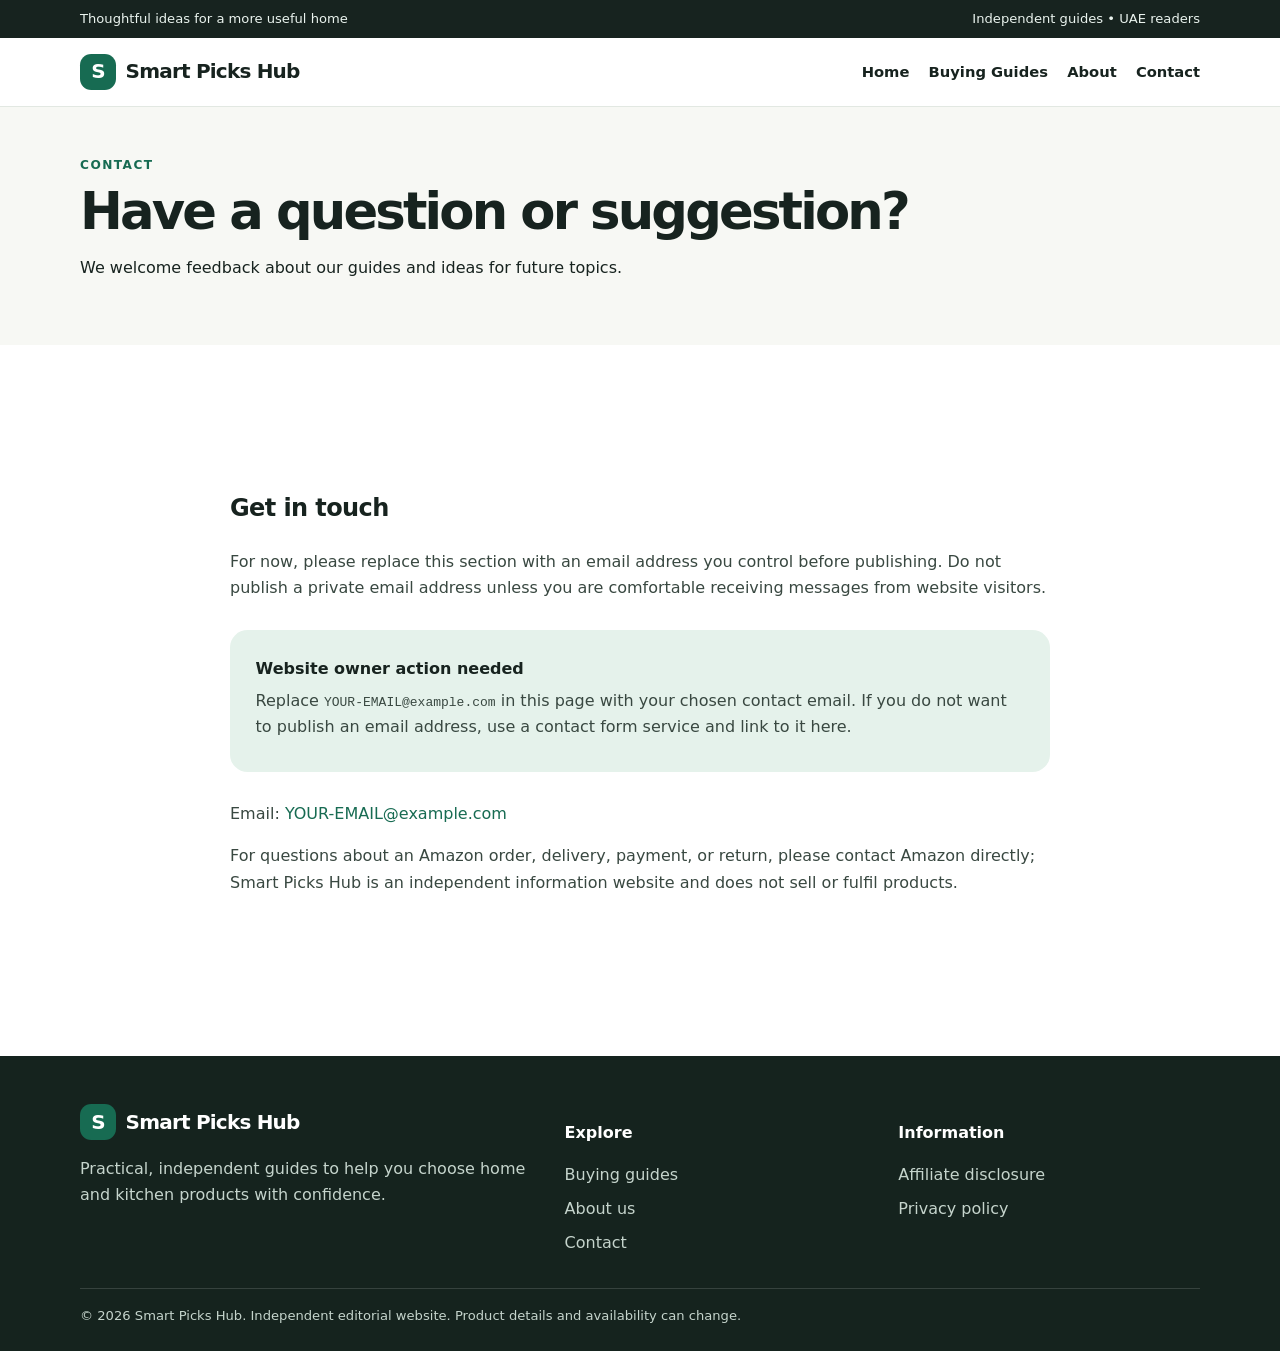
==== contact.html @ 681df3b8 "Add files via upload" ====
<!doctype html>
<html lang="en"><head><meta charset="utf-8"><meta name="viewport" content="width=device-width, initial-scale=1">
<title>Contact | Smart Picks Hub</title><meta name="description" content="Contact Smart Picks Hub with feedback or suggestions."><link rel="stylesheet" href="styles.css">
</head><body><div class="topbar"><div class="wrap"><span>Thoughtful ideas for a more useful home</span><span>Independent guides • UAE readers</span></div></div>
<header><div class="wrap nav"><a class="logo" href="index.html"><span class="logo-mark">S</span> Smart Picks Hub</a><nav class="navlinks"><a href="index.html">Home</a><a href="guides.html">Buying Guides</a><a href="about.html">About</a><a href="contact.html">Contact</a></nav></div></header><main><section class="page-hero"><div class="wrap"><div class="eyebrow">Contact</div><h1>Have a question or suggestion?</h1><p>We welcome feedback about our guides and ideas for future topics.</p></div></section>
<section><div class="wrap content"><h2>Get in touch</h2><p>For now, please replace this section with an email address you control before publishing. Do not publish a private email address unless you are comfortable receiving messages from website visitors.</p><div class="callout"><strong>Website owner action needed</strong><p>Replace <code>YOUR-EMAIL@example.com</code> in this page with your chosen contact email. If you do not want to publish an email address, use a contact form service and link to it here.</p></div><p>Email: <a href="mailto:YOUR-EMAIL@example.com">YOUR-EMAIL@example.com</a></p><p>For questions about an Amazon order, delivery, payment, or return, please contact Amazon directly; Smart Picks Hub is an independent information website and does not sell or fulfil products.</p></div></section></main><footer><div class="wrap"><div class="footer-grid">
<div><a class="logo" href="index.html" style="color:white"><span class="logo-mark">S</span> Smart Picks Hub</a><p>Practical, independent guides to help you choose home and kitchen products with confidence.</p></div>
<div><h3>Explore</h3><div class="footer-links"><a href="guides.html">Buying guides</a><a href="about.html">About us</a><a href="contact.html">Contact</a></div></div>
<div><h3>Information</h3><div class="footer-links"><a href="affiliate-disclosure.html">Affiliate disclosure</a><a href="privacy.html">Privacy policy</a></div></div>
</div><div class="copyright">© 2026 Smart Picks Hub. Independent editorial website. Product details and availability can change.</div></div></footer></body></html>
---- styles.css ----
:root{--ink:#17231f;--muted:#5c6a64;--brand:#176b52;--brand2:#e5f2eb;--cream:#f7f8f4;--line:#e2e8e2;--gold:#d9a441;--white:#fff}
*{box-sizing:border-box}html{scroll-behavior:smooth}body{margin:0;font-family:Inter,ui-sans-serif,system-ui,-apple-system,BlinkMacSystemFont,"Segoe UI",sans-serif;color:var(--ink);background:#fff;line-height:1.65}
a{color:var(--brand);text-decoration:none}a:hover{text-decoration:underline}.wrap{width:min(1120px,92%);margin:auto}
.topbar{background:var(--ink);color:#eaf3ee;font-size:.82rem;padding:.5rem 0}.topbar .wrap{display:flex;justify-content:space-between;gap:1rem;flex-wrap:wrap}
header{background:#fff;border-bottom:1px solid var(--line);position:sticky;top:0;z-index:5}.nav{display:flex;align-items:center;justify-content:space-between;gap:1.2rem;padding:1rem 0}.logo{font-weight:850;font-size:1.25rem;letter-spacing:-.04em;color:var(--ink);display:flex;align-items:center;gap:.6rem}.logo-mark{display:grid;place-items:center;width:2.25rem;height:2.25rem;border-radius:.7rem;background:var(--brand);color:white}.navlinks{display:flex;gap:1.2rem;flex-wrap:wrap;font-size:.92rem}.navlinks a{color:var(--ink);font-weight:600}
.hero{background:linear-gradient(120deg,#edf5ef 0%,#f8f6ed 58%,#f5eee2 100%);padding:5rem 0 4.5rem;overflow:hidden}.hero-grid{display:grid;grid-template-columns:1.15fr .85fr;gap:3rem;align-items:center}.eyebrow{color:var(--brand);font-weight:800;text-transform:uppercase;letter-spacing:.12em;font-size:.76rem}.hero h1{font-size:clamp(2.5rem,5vw,4.5rem);letter-spacing:-.065em;line-height:1.04;margin:.9rem 0 1.2rem;max-width:720px}.hero p{font-size:1.12rem;color:var(--muted);max-width:610px}.btn{display:inline-flex;align-items:center;justify-content:center;gap:.5rem;padding:.85rem 1.15rem;border-radius:.7rem;background:var(--brand);color:#fff;font-weight:750;border:1px solid var(--brand);margin:.4rem .35rem .2rem 0}.btn.secondary{background:#fff;color:var(--brand)}.hero-art{background:#dcece1;border-radius:2rem;min-height:350px;display:grid;place-items:center;position:relative;padding:2rem}.art-circle{width:min(270px,70%);aspect-ratio:1;border-radius:50%;background:#fff;display:grid;place-items:center;font-size:7rem;box-shadow:0 25px 55px #234a351a}.floating{position:absolute;background:#fff;padding:.8rem 1rem;border-radius:1rem;box-shadow:0 12px 32px #203a2b17;font-size:.9rem;font-weight:750}.f1{top:14%;left:3%}.f2{bottom:13%;right:2%}
section{padding:4rem 0}.section-head{display:flex;justify-content:space-between;align-items:end;gap:1.5rem;margin-bottom:1.7rem}.section-head h2{font-size:clamp(1.8rem,3vw,2.7rem);letter-spacing:-.045em;margin:0}.section-head p{margin:.4rem 0 0;color:var(--muted);max-width:600px}.cards{display:grid;grid-template-columns:repeat(3,1fr);gap:1.2rem}.card{border:1px solid var(--line);border-radius:1.1rem;overflow:hidden;background:#fff;display:flex;flex-direction:column;min-height:100%}.card-visual{min-height:150px;display:grid;place-items:center;font-size:3.5rem;background:linear-gradient(135deg,#edf5ef,#f7f2e7)}.card-body{padding:1.25rem;display:flex;flex-direction:column;flex:1}.tag{font-size:.75rem;color:var(--brand);font-weight:800;text-transform:uppercase;letter-spacing:.08em}.card h3{font-size:1.18rem;line-height:1.3;margin:.5rem 0}.card p{color:var(--muted);margin:.2rem 0 1rem}.read{font-weight:800;margin-top:auto}.callout{background:var(--brand2);padding:1.6rem;border-radius:1.1rem;margin:1.8rem 0}.callout p{margin:.35rem 0;color:#365347}.two-col{display:grid;grid-template-columns:1fr 1fr;gap:2rem;align-items:start}.panel{padding:1.5rem;border:1px solid var(--line);border-radius:1rem}.panel h3{margin-top:0}.checklist{padding-left:1.2rem}.checklist li{padding:.3rem 0}
.page-hero{background:var(--cream);padding:3rem 0}.page-hero h1{font-size:clamp(2.2rem,4vw,3.5rem);letter-spacing:-.055em;line-height:1.1;margin:.5rem 0}.content{max-width:820px;padding:3rem 0 5rem}.content h2{margin-top:2rem;letter-spacing:-.025em}.content p,.content li{color:#394841}.content .notice{background:#fff8e8;border:1px solid #f1e0b6;border-radius:.8rem;padding:1rem}.meta{color:var(--muted);font-size:.9rem}.article-list{display:grid;gap:1rem}.article-row{padding:1.2rem;border:1px solid var(--line);border-radius:1rem}.article-row h3{margin:.3rem 0}.article-row p{margin:.4rem 0;color:var(--muted)}
footer{background:#15231e;color:#eaf1ed;padding:3rem 0 1.5rem}.footer-grid{display:grid;grid-template-columns:1.5fr 1fr 1fr;gap:2rem}.footer-grid p,.footer-grid a{color:#c5d4cc}.footer-grid h3{color:white;font-size:1rem}.footer-links{display:grid;gap:.45rem}.copyright{border-top:1px solid #ffffff24;margin-top:2rem;padding-top:1rem;font-size:.82rem;color:#c5d4cc}
.disclosure{font-size:.85rem;color:var(--muted);background:#f6f8f5;border:1px solid var(--line);border-radius:.7rem;padding:.8rem 1rem;margin:1rem 0}.breadcrumbs{font-size:.88rem;color:var(--muted);margin-bottom:1rem}
@media(max-width:760px){.hero-grid,.two-col,.footer-grid{grid-template-columns:1fr}.hero{padding:3.5rem 0}.hero-art{min-height:260px}.cards{grid-template-columns:1fr}.nav{align-items:flex-start;flex-direction:column}.navlinks{gap:.8rem}.section-head{align-items:flex-start;flex-direction:column}.topbar .wrap{justify-content:center;text-align:center}}
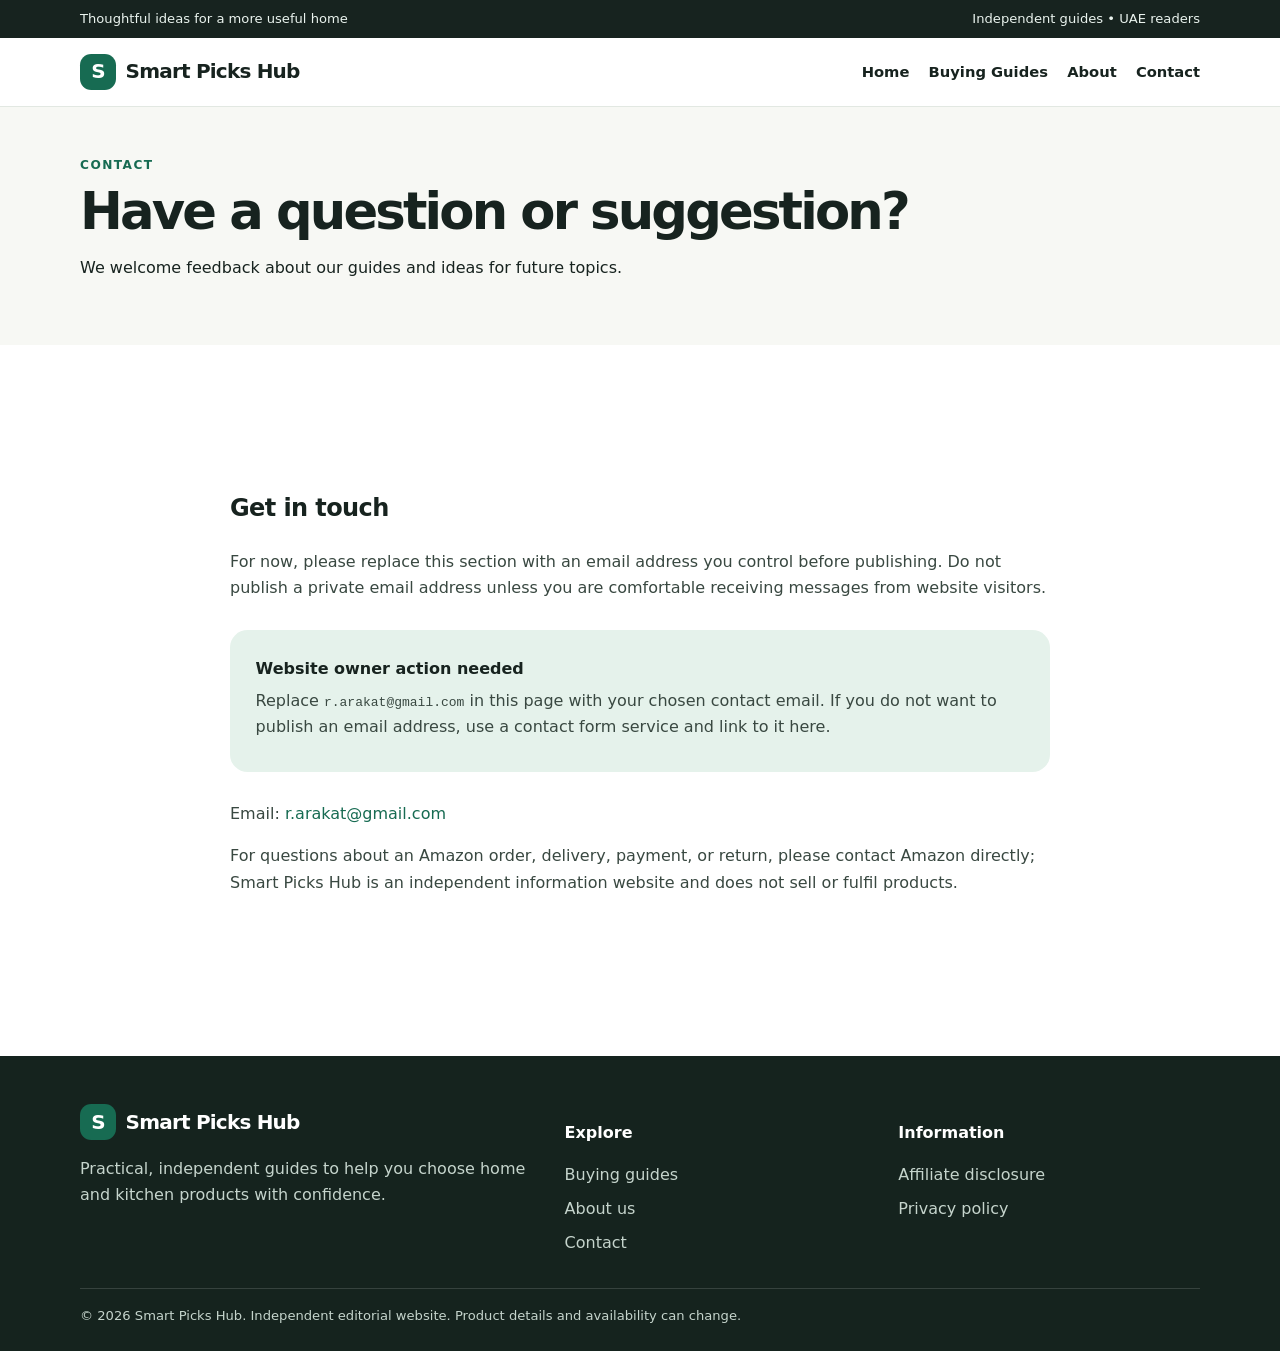
==== commit 155e2a1b: "Update contact.html" ====
--- a/contact.html
+++ b/contact.html
@@ -3,8 +3,8 @@
 <title>Contact | Smart Picks Hub</title><meta name="description" content="Contact Smart Picks Hub with feedback or suggestions."><link rel="stylesheet" href="styles.css">
 </head><body><div class="topbar"><div class="wrap"><span>Thoughtful ideas for a more useful home</span><span>Independent guides • UAE readers</span></div></div>
 <header><div class="wrap nav"><a class="logo" href="index.html"><span class="logo-mark">S</span> Smart Picks Hub</a><nav class="navlinks"><a href="index.html">Home</a><a href="guides.html">Buying Guides</a><a href="about.html">About</a><a href="contact.html">Contact</a></nav></div></header><main><section class="page-hero"><div class="wrap"><div class="eyebrow">Contact</div><h1>Have a question or suggestion?</h1><p>We welcome feedback about our guides and ideas for future topics.</p></div></section>
-<section><div class="wrap content"><h2>Get in touch</h2><p>For now, please replace this section with an email address you control before publishing. Do not publish a private email address unless you are comfortable receiving messages from website visitors.</p><div class="callout"><strong>Website owner action needed</strong><p>Replace <code>YOUR-EMAIL@example.com</code> in this page with your chosen contact email. If you do not want to publish an email address, use a contact form service and link to it here.</p></div><p>Email: <a href="mailto:YOUR-EMAIL@example.com">YOUR-EMAIL@example.com</a></p><p>For questions about an Amazon order, delivery, payment, or return, please contact Amazon directly; Smart Picks Hub is an independent information website and does not sell or fulfil products.</p></div></section></main><footer><div class="wrap"><div class="footer-grid">
+<section><div class="wrap content"><h2>Get in touch</h2><p>For now, please replace this section with an email address you control before publishing. Do not publish a private email address unless you are comfortable receiving messages from website visitors.</p><div class="callout"><strong>Website owner action needed</strong><p>Replace <code>r.arakat@gmail.com</code> in this page with your chosen contact email. If you do not want to publish an email address, use a contact form service and link to it here.</p></div><p>Email: <a href="mailto:r.arakat@gmail.com">r.arakat@gmail.com</a></p><p>For questions about an Amazon order, delivery, payment, or return, please contact Amazon directly; Smart Picks Hub is an independent information website and does not sell or fulfil products.</p></div></section></main><footer><div class="wrap"><div class="footer-grid">
 <div><a class="logo" href="index.html" style="color:white"><span class="logo-mark">S</span> Smart Picks Hub</a><p>Practical, independent guides to help you choose home and kitchen products with confidence.</p></div>
 <div><h3>Explore</h3><div class="footer-links"><a href="guides.html">Buying guides</a><a href="about.html">About us</a><a href="contact.html">Contact</a></div></div>
 <div><h3>Information</h3><div class="footer-links"><a href="affiliate-disclosure.html">Affiliate disclosure</a><a href="privacy.html">Privacy policy</a></div></div>
-</div><div class="copyright">© 2026 Smart Picks Hub. Independent editorial website. Product details and availability can change.</div></div></footer></body></html>+</div><div class="copyright">© 2026 Smart Picks Hub. Independent editorial website. Product details and availability can change.</div></div></footer></body></html>
